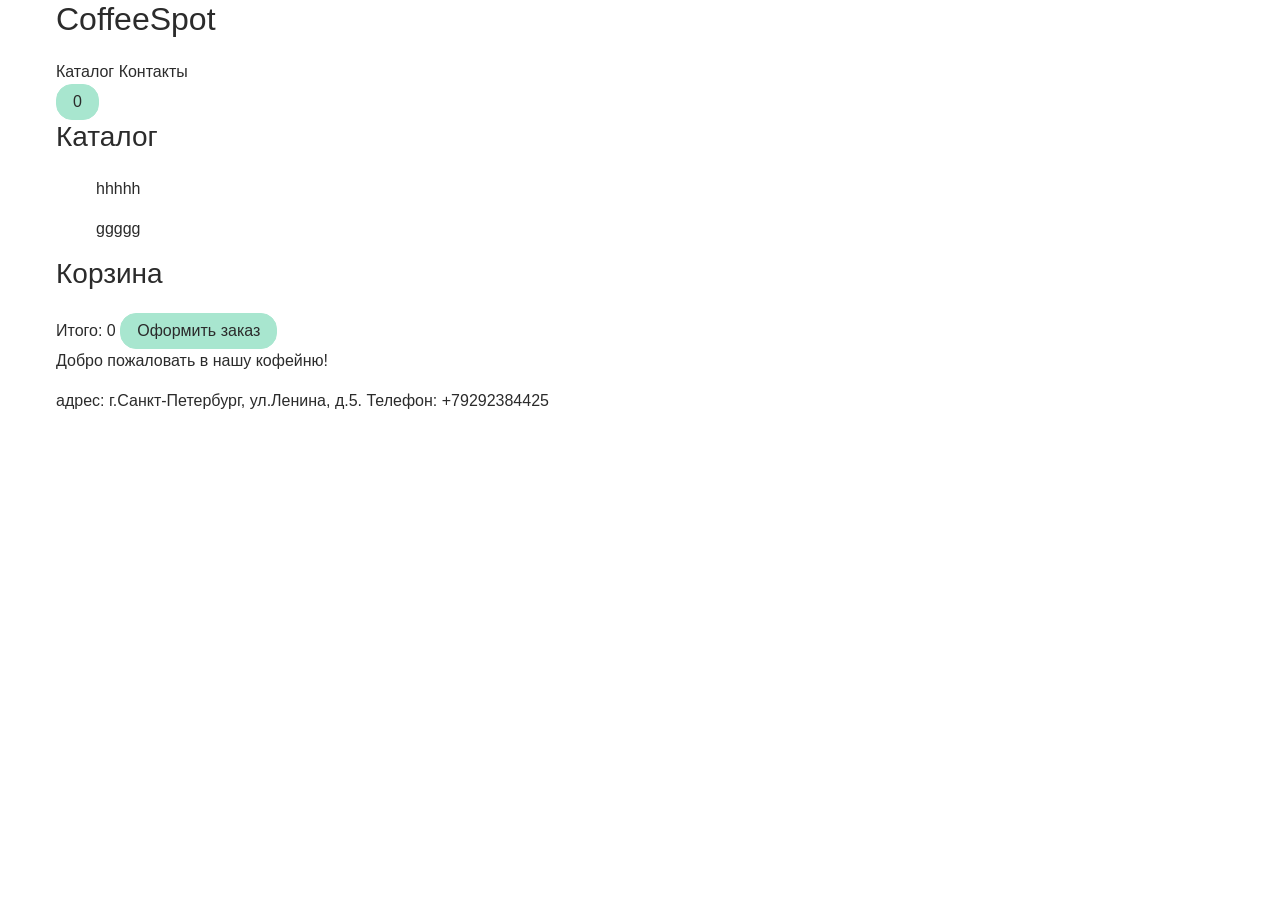
==== lab1-online-shop/index.html @ 5ea2222a "(lab1): add style for the web page" ====
<!DOCTYPE html>
<html lang="ru">
<head>
    <div class="container">
    <meta charset="UTF-8">
    <title>CoffeeSpot</title>
    <link rel="stylesheet" href="styles/style.css">
    <script src="js/settings.js" defer></script>
    </div>
</head>
<body>
<div class="container">
<a class="skip-link" href="#catalog">Перейти к каталогу</a>
<header class="site-header">

    <h1 class="site-name">CoffeeSpot</h1>

    <nav class="site-navigation">
        <a href="#catalog">Каталог</a>
        <a href="#contacts">Контакты</a>
    </nav>

    <button class="corsina-button btn btn--primary" data-corsina-button aria-label="Открыть корзину">
        <span class="corsina-obj-count" data-corsina-obj-count aria-live="polite">0</span>
    </button>
</header>

<main class="site-main">
<section id="catalog" class="catalog" aria-labelledby="catalog-title">
    <h2 id="catalog-name">Каталог</h2>
    <ul class="product-list" data-product-list role="list">
        <p>hhhhh</p>
        <p>ggggg</p>
    </ul>
</section>
    <aside id="corsina" class="corsina" aria-labelledby="corsina-title">
        <h2 id="corsina-title">Корзина</h2>
        <div class="corsina-list" data-corsina-list></div>
        <div class="summary"></div>
        Итого: <output data-corsina-output>0</output>
        <button class="button-summary btn btn--primary" data-corsina-total>Оформить заказ</button>
    </aside>
</main>
<p>Добро пожаловать в нашу кофейню!</p>
</div>
</body>
<footer class="site-footer">
    <div class="container">
    <p class="contacts">адрес: г.Санкт-Петербург, ул.Ленина, д.5. Телефон: +79292384425</p>
    </div>
</footer>
</html>
---- lab1-online-shop/styles/style.css ----
* {
    box-sizing: border-box;
}

body {
    margin: 0;
    font-family: Arial, system-ui, sans-serif;
    font-size: 16px;
    background: #FFFFFF;
    line-height: 1.5;
    color: #2B2B2B;
}

h1, h2 {
    margin-top: 0;
    font-weight: normal;
    line-height: 1.2;
}

h1 {font-size: 32px; }
h2 {font-size: 28px; }

p, ul, ol {
    margin-top: 0;
    margin-bottom: 16px;
}

a {
    color: #2B2B2B;
    text-decoration: none;
}

a:hover, a:focus {
    text-decoration: underline;
}

.container {
    max-width: 1200px;
    margin-inline: auto;
    margin-right: auto;
    margin-left: auto;
    padding-inline: 16px;
}

.btn {
    display: inline-block;
    allign-items: center;
    justify-content: center;
    padding: .5em 1em;
    border-radius: 16px;
    font-size: 16px;
    font-weight: 400;
    cursor: pointer;
    transition: background .2s, box-shadow .2s;
}

.btn--primary {
    background-color: #A8E6CF;
    color: #2B2B2B;
    border: 1px solid #A8E6CF;
}

.btn--primary:hover {
    background-color: #81C7B9;
}

.btn--secondary {
    background-color: #FFD3B6;
    color: #2B2B2B;
    border: 1px solid #FFD3B6;
}

.btn--secondary:hover {
    background: #FFAAA5;
    color: #2B2B2B;
}

.skip-link {
    position: absolute;
    left: -9999px;
    top: -9999px;
}
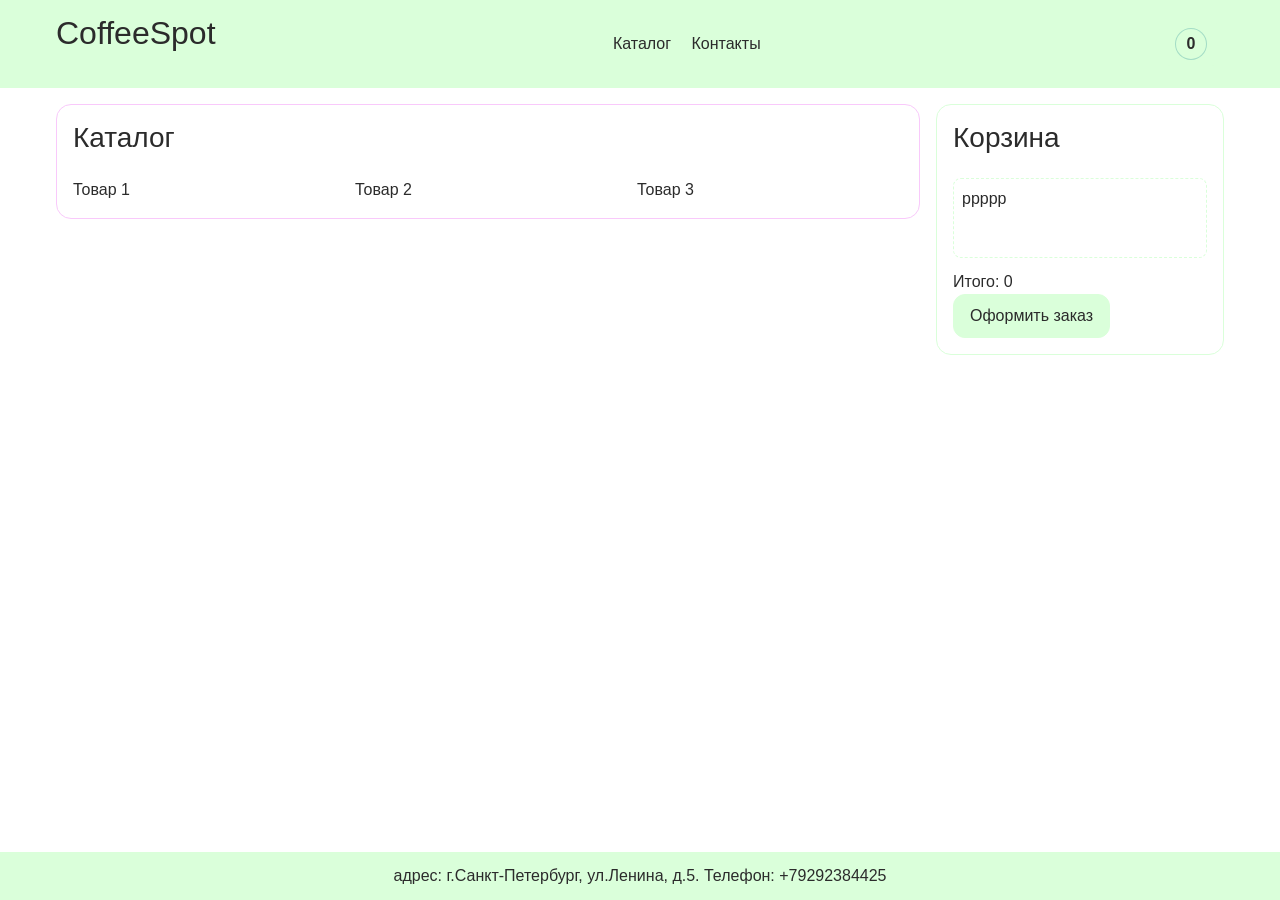
==== commit ea0a6bf9: "(lab1): develop style.css" ====
--- a/lab1-online-shop/index.html
+++ b/lab1-online-shop/index.html
@@ -1,52 +1,55 @@
 <!DOCTYPE html>
 <html lang="ru">
 <head>
-    <div class="container">
-    <meta charset="UTF-8">
+    <meta charset="UTF-8" />
     <title>CoffeeSpot</title>
-    <link rel="stylesheet" href="styles/style.css">
+    <link rel="stylesheet" href="styles/style.css" />
     <script src="js/settings.js" defer></script>
+</head>
+
+<body>
+<a class="skip-link" href="#catalog">Перейти к каталогу</a>
+
+<header class="site-header">
+    <div class="container container-header">
+        <h1 class="site-name">CoffeeSpot</h1>
+
+        <nav class="site-navigation">
+            <a href="#catalog">Каталог</a>
+            <a href="#contacts">Контакты</a>
+        </nav>
+
+        <button class="corsina-button btn btn--primary" data-corsina-button aria-label="Открыть корзину">
+            <span class="corsina-obj-count" data-corsina-obj-count aria-live="polite">0</span>
+        </button>
     </div>
-</head>
-<body>
-<div class="container">
-<a class="skip-link" href="#catalog">Перейти к каталогу</a>
-<header class="site-header">
-
-    <h1 class="site-name">CoffeeSpot</h1>
-
-    <nav class="site-navigation">
-        <a href="#catalog">Каталог</a>
-        <a href="#contacts">Контакты</a>
-    </nav>
-
-    <button class="corsina-button btn btn--primary" data-corsina-button aria-label="Открыть корзину">
-        <span class="corsina-obj-count" data-corsina-obj-count aria-live="polite">0</span>
-    </button>
 </header>
 
 <main class="site-main">
-<section id="catalog" class="catalog" aria-labelledby="catalog-title">
-    <h2 id="catalog-name">Каталог</h2>
-    <ul class="product-list" data-product-list role="list">
-        <p>hhhhh</p>
-        <p>ggggg</p>
-    </ul>
-</section>
-    <aside id="corsina" class="corsina" aria-labelledby="corsina-title">
-        <h2 id="corsina-title">Корзина</h2>
-        <div class="corsina-list" data-corsina-list></div>
-        <div class="summary"></div>
-        Итого: <output data-corsina-output>0</output>
-        <button class="button-summary btn btn--primary" data-corsina-total>Оформить заказ</button>
-    </aside>
+    <div class="container container-main">
+        <section id="catalog" class="catalog" aria-labelledby="catalog-title">
+            <h2 id="catalog-title">Каталог</h2>
+            <ul class="product-list" data-product-list role="list">
+                <li>Товар 1</li>
+                <li>Товар 2</li>
+                <li>Товар 3</li>
+            </ul>
+        </section>
+
+        <aside id="corsina" class="corsina" aria-labelledby="corsina-title">
+            <h2 id="corsina-title">Корзина</h2>
+            <div class="corsina-list" data-corsina-list>ppppp</div>
+            <div class="summary"></div>
+            Итого: <output data-corsina-output>0</output>
+            <button class="button-summary btn btn--primary" data-corsina-total>Оформить заказ</button>
+        </aside>
+    </div>
 </main>
-<p>Добро пожаловать в нашу кофейню!</p>
-</div>
-</body>
+
 <footer class="site-footer">
-    <div class="container">
-    <p class="contacts">адрес: г.Санкт-Петербург, ул.Ленина, д.5. Телефон: +79292384425</p>
+    <div class="container container-footer">
+        <p class="contacts">адрес: г.Санкт-Петербург, ул.Ленина, д.5. Телефон: +79292384425</p>
     </div>
 </footer>
-</html>+</body>
+</html>
--- a/lab1-online-shop/styles/style.css
+++ b/lab1-online-shop/styles/style.css
@@ -2,13 +2,19 @@
     box-sizing: border-box;
 }
 
+html, body {
+    height: 100%;
+    margin: 0;
+}
+
 body {
-    margin: 0;
+    display: flex;
+    flex-direction: column;
     font-family: Arial, system-ui, sans-serif;
     font-size: 16px;
-    background: #FFFFFF;
+    background: #ffffff;
     line-height: 1.5;
-    color: #2B2B2B;
+    color: #2b2b2b;
 }
 
 h1, h2 {
@@ -16,9 +22,8 @@
     font-weight: normal;
     line-height: 1.2;
 }
-
-h1 {font-size: 32px; }
-h2 {font-size: 28px; }
+h1 { font-size: 32px; }
+h2 { font-size: 28px; }
 
 p, ul, ol {
     margin-top: 0;
@@ -26,57 +31,193 @@
 }
 
 a {
-    color: #2B2B2B;
+    color: #2b2b2b;
     text-decoration: none;
 }
-
-a:hover, a:focus {
+a:hover,
+a:focus {
     text-decoration: underline;
 }
 
 .container {
     max-width: 1200px;
-    margin-inline: auto;
+    margin-left: auto;
     margin-right: auto;
-    margin-left: auto;
     padding-inline: 16px;
 }
 
 .btn {
-    display: inline-block;
-    allign-items: center;
+    display: inline-flex;
+    align-items: center;
     justify-content: center;
-    padding: .5em 1em;
-    border-radius: 16px;
+    min-height: 44px;
+    padding: 0 16px;
+    border-radius: 12px;
     font-size: 16px;
-    font-weight: 400;
+    font-weight: 500;
     cursor: pointer;
-    transition: background .2s, box-shadow .2s;
+    transition: background 0.2s, box-shadow 0.2s, transform 0.02s;
 }
 
 .btn--primary {
-    background-color: #A8E6CF;
-    color: #2B2B2B;
-    border: 1px solid #A8E6CF;
-}
-
+    background-color: #daffda;
+    color: #2b2b2b;
+    border: 1px solid #daffda;
+}
 .btn--primary:hover {
-    background-color: #81C7B9;
+    background-color: #81c7b9;
+}
+.btn--primary:active {
+    transform: translateY(1px);
 }
 
 .btn--secondary {
-    background-color: #FFD3B6;
-    color: #2B2B2B;
-    border: 1px solid #FFD3B6;
-}
-
+    background-color: #ffd3b6;
+    color: #2b2b2b;
+    border: 1px solid #ffd3b6;
+}
 .btn--secondary:hover {
-    background: #FFAAA5;
-    color: #2B2B2B;
+    background: #ffaaa5;
+    color: #2b2b2b;
 }
 
 .skip-link {
     position: absolute;
     left: -9999px;
     top: -9999px;
-}+}
+.skip-link:focus {
+    left: 1rem;
+    top: 1rem;
+    background: #fff;
+    padding: 0.5rem 0.75rem;
+    border-radius: 0.5rem;
+    box-shadow: 0 2px 6px rgba(0,0,0,.2);
+}
+
+
+.site-header {
+    background: #daffda;
+}
+.container-header {
+    display: flex;
+    align-items: center;
+    justify-content: space-between;
+    gap: 16px;
+    padding-block: 14px;
+}
+
+.site-navigation a {
+    margin-right: 1rem;
+}
+.site-navigation a:last-child {
+    margin-right: 0;
+}
+
+.site-main {
+    flex: 1;
+    padding-block: 16px;
+}
+
+.container-main {
+    display: grid;
+    gap: 16px;
+}
+
+@media (min-width: 900px) {
+    .container-main {
+        grid-template-columns: 3fr 1fr;
+        align-items: start;
+    }
+}
+
+.catalog {
+    background: #ffffff;
+    padding: 16px;
+    border-radius: 15px;
+    border: 1px solid #f9c9fb;
+}
+
+.product-list {
+    display: grid;
+    gap: 16px;
+    margin: 0;
+    padding: 0;
+    list-style: none;
+}
+
+@media (min-width: 700px) {
+    .product-list {
+        grid-template-columns: repeat(2, minmax(220px, 1fr));
+    }
+}
+@media (min-width: 1100px) {
+    .product-list {
+        grid-template-columns: repeat(3, minmax(220px, 1fr));
+    }
+}
+
+.corsina {
+    background: #ffffff;
+    border: 1px solid #daffda;
+    border-radius: 15px;
+    padding: 16px;
+}
+@media (min-width: 900px) {
+    .corsina {
+        position: sticky;
+        top: 16px;
+    }
+}
+
+.corsina-list {
+    min-height: 80px;
+    max-height: 300px;
+    overflow: auto;
+    border: 1px dashed #daffda;
+    border-radius: 8px;
+    padding: 8px;
+    margin-bottom: 12px;
+}
+
+.summary,
+.button-summary {
+    display: flex;
+    align-items: center;
+    justify-content: space-between;
+    gap: 16px;
+}
+
+.corsina-button {
+    display: inline-flex;
+    align-items: center;
+    gap: 0.5rem;
+}
+
+.corsina-obj-count {
+    display: inline-flex;
+    align-items: center;
+    justify-content: center;
+    min-width: 2rem;
+    height: 2rem;
+    padding: 0 0.5rem;
+    border-radius: 999px;
+    background: #daffda;
+    color: #2b2b2b;
+    font-weight: 700;
+    border: 1px solid rgba(129,199,185,.6);
+}
+
+.site-footer {
+    background: #daffda;
+    text-align: center;
+    padding: 12px 0;
+}
+.container-footer {
+    max-width: 1200px;
+    margin: 0 auto;
+    padding-inline: 16px;
+}
+.site-footer .contacts {
+    margin: 0;
+}
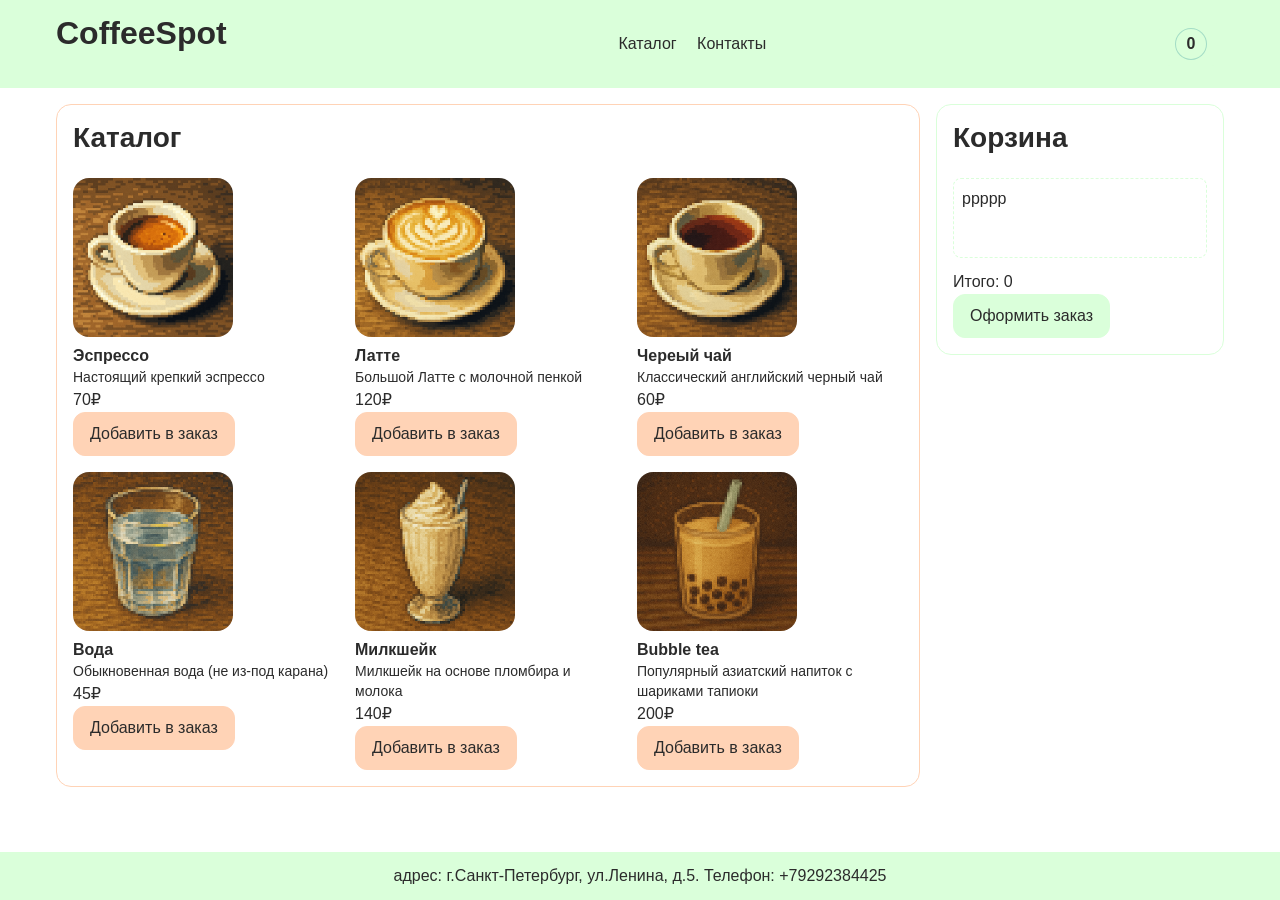
==== commit aa404724: "(lab1): add catalog of the drinks in my online-shop" ====
--- a/lab1-online-shop/index.html
+++ b/lab1-online-shop/index.html
@@ -30,9 +30,48 @@
         <section id="catalog" class="catalog" aria-labelledby="catalog-title">
             <h2 id="catalog-title">Каталог</h2>
             <ul class="product-list" data-product-list role="list">
-                <li>Товар 1</li>
-                <li>Товар 2</li>
-                <li>Товар 3</li>
+                <li class="product-card">
+                    <img class="product-card-image" src="images/espresso.png" alt="espersso" />
+                    <div class="product-card-title">Эспрессо</div>
+                    <div class="product-card-content">Настоящий крепкий эспрессо</div>
+                    <div class="product-card-price"><span data-product-price>70</span>₽ </div>
+                    <button class="button-card btn btn--secondary" type="button" data-product-buy>Добавить в заказ</button>
+                </li>
+                <li class="product-card">
+                    <img class="product-card-image" src="images/latte.png" alt="latte" />
+                    <div class="product-card-title">Латте</div>
+                    <div class="product-card-content">Большой Латте с молочной пенкой</div>
+                    <div class="product-card-price"><span data-product-price>120</span>₽ </div>
+                    <button class="button-card btn btn--secondary" type="button" data-product-buy>Добавить в заказ</button>
+                </li>
+                <li class="product-card">
+                    <img class="product-card-image" src="images/tea.png" alt="tea" />
+                    <div class="product-card-title">Череый чай</div>
+                    <div class="product-card-content">Классический английский черный чай</div>
+                    <div class="product-card-price"><span data-product-price>60</span>₽ </div>
+                    <button class="button-card btn btn--secondary" type="button" data-product-buy>Добавить в заказ</button>
+                </li>
+                <li class="product-card">
+                    <img class="product-card-image" src="images/water.png" alt="water" />
+                    <div class="product-card-title">Вода</div>
+                    <div class="product-card-content">Обыкновенная вода (не из-под карана)</div>
+                    <div class="product-card-price"><span data-product-price>45</span>₽ </div>
+                    <button class="button-card btn btn--secondary" type="button" data-product-buy>Добавить в заказ</button>
+                </li>
+                <li class="product-card">
+                    <img class="product-card-image" src="images/milkshake.png" alt="milkshake" />
+                    <div class="product-card-title">Милкшейк</div>
+                    <div class="product-card-content">Милкшейк на основе пломбира и молока</div>
+                    <div class="product-card-price"><span data-product-price>140</span>₽ </div>
+                    <button class="button-card btn btn--secondary" type="button" data-product-buy>Добавить в заказ</button>
+                </li>
+                <li class="product-card">
+                    <img class="product-card-image" src="images/bubble.png" alt="bubble" />
+                    <div class="product-card-title">Bubble tea</div>
+                    <div class="product-card-content">Популярный азиатский напиток с шариками тапиоки</div>
+                    <div class="product-card-price"><span data-product-price>200</span>₽ </div>
+                    <button class="button-card btn btn--secondary" type="button" data-product-buy>Добавить в заказ</button>
+                </li>
             </ul>
         </section>
 
--- a/lab1-online-shop/styles/style.css
+++ b/lab1-online-shop/styles/style.css
@@ -19,13 +19,13 @@
 
 h1, h2 {
     margin-top: 0;
-    font-weight: normal;
+    font-weight: bold;
     line-height: 1.2;
 }
 h1 { font-size: 32px; }
 h2 { font-size: 28px; }
 
-p, ul, ol {
+p, ul {
     margin-top: 0;
     margin-bottom: 16px;
 }
@@ -135,7 +135,7 @@
     background: #ffffff;
     padding: 16px;
     border-radius: 15px;
-    border: 1px solid #f9c9fb;
+    border: 1px solid #ffd3b6;
 }
 
 .product-list {
@@ -221,3 +221,30 @@
 .site-footer .contacts {
     margin: 0;
 }
+
+.product-card-image{
+    width: 60%;
+    aspect-ratio: 1;
+    object-fit: cover;
+    border-radius: 16px;
+}
+
+.product-card-content {
+    align-content: center;
+    margin: 0;
+    font-size: 14px;
+    line-height: 1.4;
+    display: -webkit-box;
+    overflow: hidden;
+
+}
+
+.product-card{
+
+}
+
+.product-card-title{
+    margin: 0;
+    font-weight: bold;
+    font-size: 16px;
+}
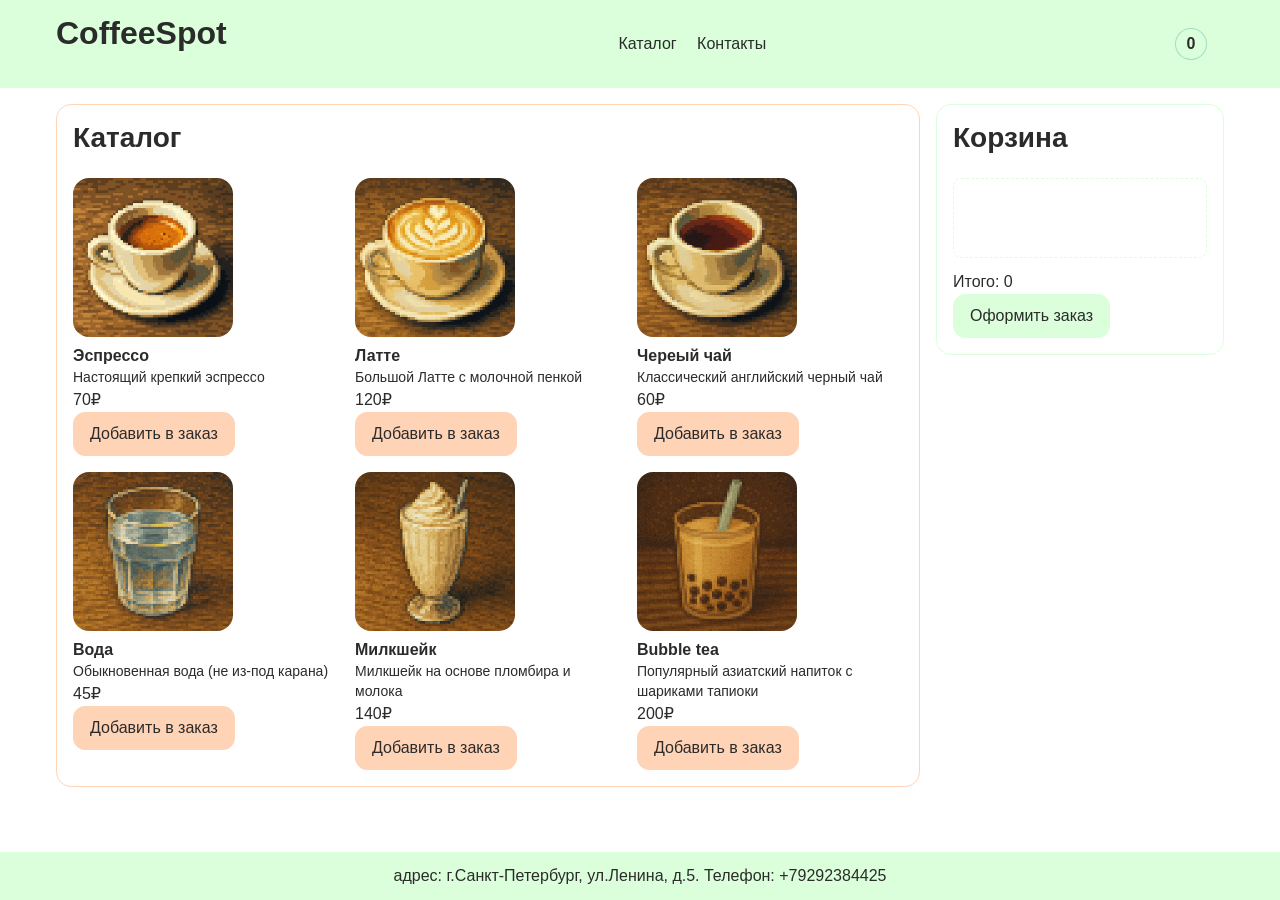
==== commit 1032336b: "(lab1): debug a little" ====
--- a/lab1-online-shop/index.html
+++ b/lab1-online-shop/index.html
@@ -5,6 +5,7 @@
     <title>CoffeeSpot</title>
     <link rel="stylesheet" href="styles/style.css" />
     <script src="js/settings.js" defer></script>
+    <script src="js/ui.js" defer></script>
 </head>
 
 <body>
@@ -30,45 +31,45 @@
         <section id="catalog" class="catalog" aria-labelledby="catalog-title">
             <h2 id="catalog-title">Каталог</h2>
             <ul class="product-list" data-product-list role="list">
-                <li class="product-card">
+                <li class="product-card" data-product-id="espresso">
                     <img class="product-card-image" src="images/espresso.png" alt="espersso" />
-                    <div class="product-card-title">Эспрессо</div>
-                    <div class="product-card-content">Настоящий крепкий эспрессо</div>
+                    <div class="product-card-title" data-product-title>Эспрессо</div>
+                    <div class="product-card-content" data-product-desc>Настоящий крепкий эспрессо</div>
                     <div class="product-card-price"><span data-product-price>70</span>₽ </div>
                     <button class="button-card btn btn--secondary" type="button" data-product-buy>Добавить в заказ</button>
                 </li>
-                <li class="product-card">
+                <li class="product-card" data-product-id="latte">
                     <img class="product-card-image" src="images/latte.png" alt="latte" />
-                    <div class="product-card-title">Латте</div>
-                    <div class="product-card-content">Большой Латте с молочной пенкой</div>
+                    <div class="product-card-title" data-product-title>Латте</div>
+                    <div class="product-card-content" data-product-desc>Большой Латте с молочной пенкой</div>
                     <div class="product-card-price"><span data-product-price>120</span>₽ </div>
                     <button class="button-card btn btn--secondary" type="button" data-product-buy>Добавить в заказ</button>
                 </li>
-                <li class="product-card">
+                <li class="product-card" data-product-id="tea">
                     <img class="product-card-image" src="images/tea.png" alt="tea" />
-                    <div class="product-card-title">Череый чай</div>
-                    <div class="product-card-content">Классический английский черный чай</div>
+                    <div class="product-card-title" data-product-title>Череый чай</div>
+                    <div class="product-card-content" data-product-desc>Классический английский черный чай</div>
                     <div class="product-card-price"><span data-product-price>60</span>₽ </div>
                     <button class="button-card btn btn--secondary" type="button" data-product-buy>Добавить в заказ</button>
                 </li>
-                <li class="product-card">
+                <li class="product-card" data-product-id="water">
                     <img class="product-card-image" src="images/water.png" alt="water" />
-                    <div class="product-card-title">Вода</div>
-                    <div class="product-card-content">Обыкновенная вода (не из-под карана)</div>
+                    <div class="product-card-title" data-product-title>Вода</div>
+                    <div class="product-card-content" data-product-desc>Обыкновенная вода (не из-под карана)</div>
                     <div class="product-card-price"><span data-product-price>45</span>₽ </div>
                     <button class="button-card btn btn--secondary" type="button" data-product-buy>Добавить в заказ</button>
                 </li>
-                <li class="product-card">
+                <li class="product-card" data-product-id="milkshake">
                     <img class="product-card-image" src="images/milkshake.png" alt="milkshake" />
-                    <div class="product-card-title">Милкшейк</div>
-                    <div class="product-card-content">Милкшейк на основе пломбира и молока</div>
+                    <div class="product-card-title" data-product-title>Милкшейк</div>
+                    <div class="product-card-content" data-product-desc>Милкшейк на основе пломбира и молока</div>
                     <div class="product-card-price"><span data-product-price>140</span>₽ </div>
                     <button class="button-card btn btn--secondary" type="button" data-product-buy>Добавить в заказ</button>
                 </li>
-                <li class="product-card">
+                <li class="product-card" data-product-id="bubble">
                     <img class="product-card-image" src="images/bubble.png" alt="bubble" />
-                    <div class="product-card-title">Bubble tea</div>
-                    <div class="product-card-content">Популярный азиатский напиток с шариками тапиоки</div>
+                    <div class="product-card-title" data-product-title>Bubble tea</div>
+                    <div class="product-card-content" data-product-desc>Популярный азиатский напиток с шариками тапиоки</div>
                     <div class="product-card-price"><span data-product-price>200</span>₽ </div>
                     <button class="button-card btn btn--secondary" type="button" data-product-buy>Добавить в заказ</button>
                 </li>
@@ -77,7 +78,7 @@
 
         <aside id="corsina" class="corsina" aria-labelledby="corsina-title">
             <h2 id="corsina-title">Корзина</h2>
-            <div class="corsina-list" data-corsina-list>ppppp</div>
+            <div class="corsina-list" data-corsina-list></div>
             <div class="summary"></div>
             Итого: <output data-corsina-output>0</output>
             <button class="button-summary btn btn--primary" data-corsina-total>Оформить заказ</button>
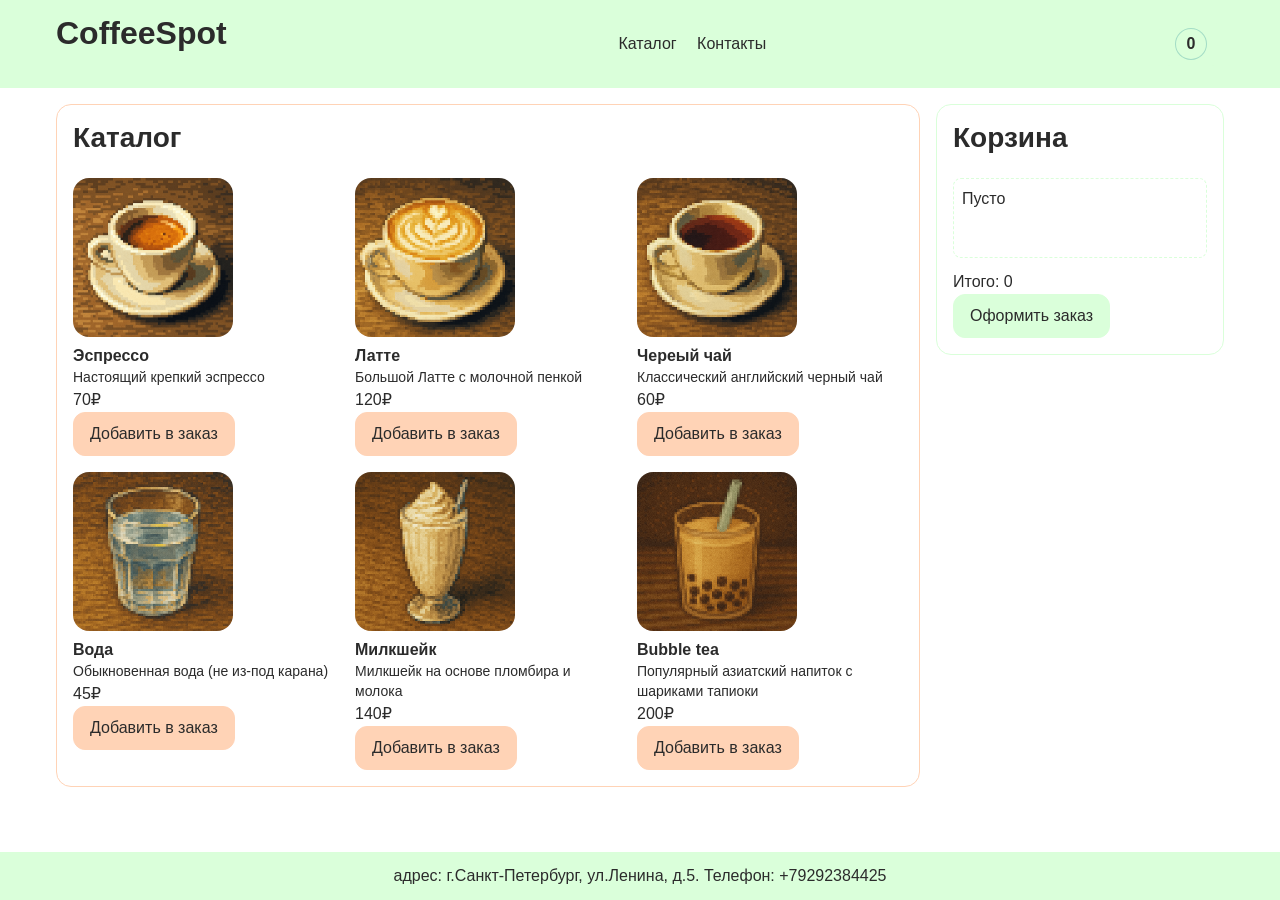
==== commit 35c099c4: "(lab1): add aside block with basket and design for it" ====
--- a/lab1-online-shop/index.html
+++ b/lab1-online-shop/index.html
@@ -4,7 +4,7 @@
     <meta charset="UTF-8" />
     <title>CoffeeSpot</title>
     <link rel="stylesheet" href="styles/style.css" />
-    <script src="js/settings.js" defer></script>
+    <script src="js/corzina.js" defer></script>
     <script src="js/ui.js" defer></script>
 </head>
 
--- a/lab1-online-shop/styles/style.css
+++ b/lab1-online-shop/styles/style.css
@@ -247,4 +247,100 @@
     margin: 0;
     font-weight: bold;
     font-size: 16px;
-}+}
+
+.korz-row {
+    display: grid;
+    grid-template-columns: 1fr 70px 120px 80px 36px;
+    align-items: center;
+    gap: 10px;
+    padding: 10px 8px;
+    border-bottom: 1px dashed #e6f7ee;
+}
+
+
+.korz-title{
+    font-weight: 600;
+    line-height: 1.2;
+}
+
+.korz-price,
+.korz-sub{
+    text-align: right;
+    white-space: nowrap;
+    font-variant-numeric: tabular-nums;
+
+.korz-qty {
+    display: flex;
+    align-items: center;
+    gap: 6px;
+}
+
+.korz-btn {
+    width: 32px;
+    height: 32px;
+    border: 1px solid #ccefe5;
+    background: #e8fbf3;
+    border-radius: 8px;
+    font-size: 18px;
+    line-height: 1;
+    cursor: pointer;
+    transition: transform .02s, background .15s;
+}
+.korz-btn:hover { background:#d6f7ec; }
+.korz-btn:active { transform: translateY(1px); }
+
+.korz-input {
+    width: 50px;
+    height: 32px;
+    border: 1px solid #e6e6e6;
+    border-radius: 8px;
+    text-align: center;
+    font-size: 14px;
+    padding: 0 4px;
+}
+
+/* Крестик удаления */
+.korz-del{
+    min-height: 32px;
+    width: 32px;
+    border-radius: 10px;
+    border: 1px solid #ffd6d6;
+    background: #ffecec;
+    cursor: pointer;
+    font-weight: 700;
+    line-height: 1;
+    transition: transform .02s, background .15s;
+}
+.korz-del:hover{ background:#ffdcdc; }
+.korz-del:active{ transform: translateY(1px); }
+
+
+.korz-input::-webkit-outer-spin-button,
+.korz-input::-webkit-inner-spin-button { -webkit-appearance: none; margin: 0; }
+.korz-input[type=number] { -moz-appearance: textfield; }
+
+
+.corsina h2{ margin-bottom: 12px; }
+.corsina-list{
+    background: #fafdfb;
+    border: 1px solid #e6f7ee;
+    border-radius: 12px;
+    padding: 10px;
+}
+.summary{ margin-top: 10px; }
+.button-summary{ margin-top: 8px; }
+
+
+@media (max-width: 520px) {
+    .korz-row {
+        grid-template-columns: 1fr 64px 120px 72px 32px;
+        padding: 8px 6px;
+        font-size: 14px;
+    }
+
+    .korz-btn, .korz-input, .korz-del {
+        min-height: 28px;
+        height: 28px;
+    }
+}}
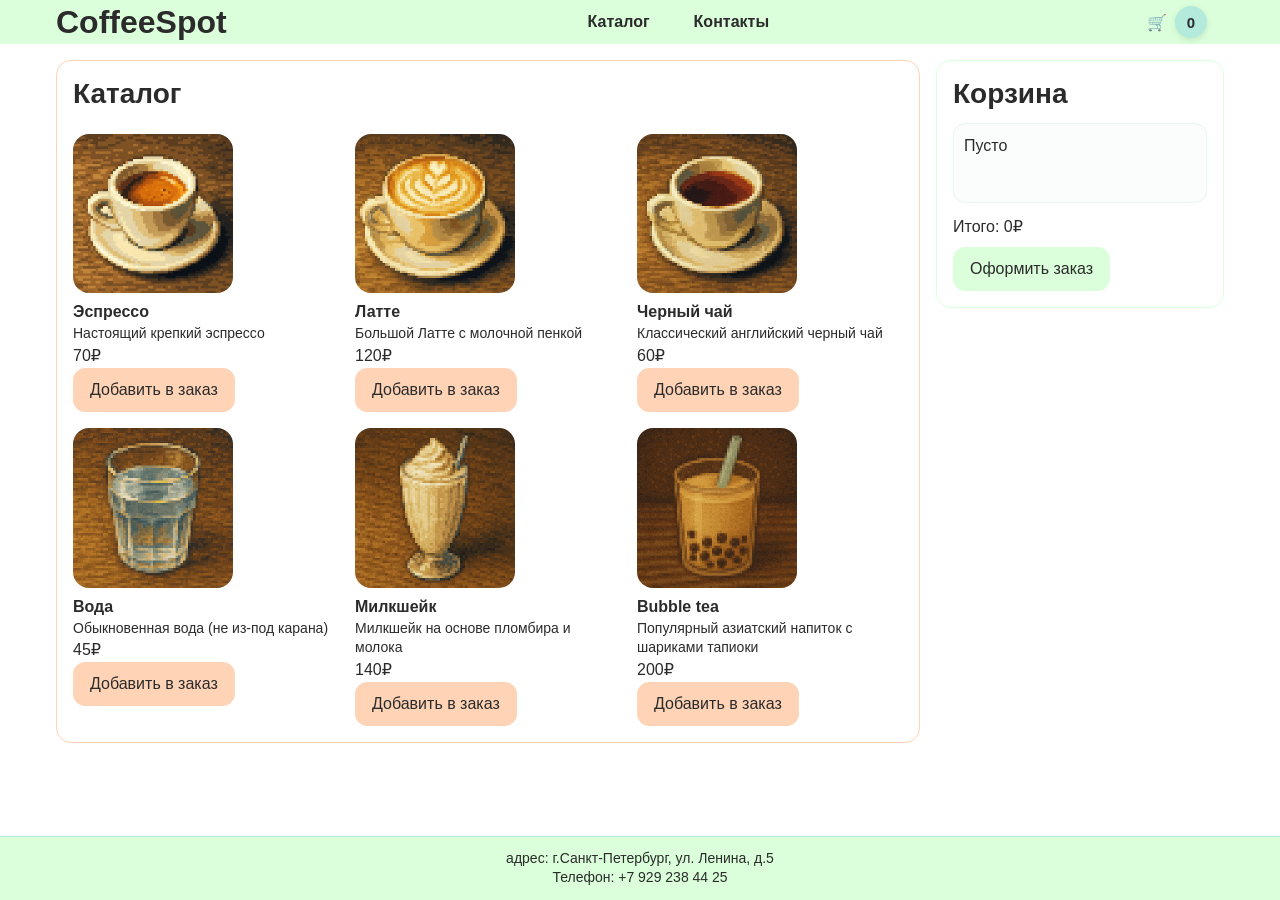
==== commit ee31a2a8: "(lab1): add more design details and final preparations" ====
--- a/lab1-online-shop/index.html
+++ b/lab1-online-shop/index.html
@@ -21,7 +21,7 @@
         </nav>
 
         <button class="corsina-button btn btn--primary" data-corsina-button aria-label="Открыть корзину">
-            <span class="corsina-obj-count" data-corsina-obj-count aria-live="polite">0</span>
+            🛒<span class="corsina-obj-count" data-corsina-obj-count aria-live="polite">0</span>
         </button>
     </div>
 </header>
@@ -47,7 +47,7 @@
                 </li>
                 <li class="product-card" data-product-id="tea">
                     <img class="product-card-image" src="images/tea.png" alt="tea" />
-                    <div class="product-card-title" data-product-title>Череый чай</div>
+                    <div class="product-card-title" data-product-title>Черный чай</div>
                     <div class="product-card-content" data-product-desc>Классический английский черный чай</div>
                     <div class="product-card-price"><span data-product-price>60</span>₽ </div>
                     <button class="button-card btn btn--secondary" type="button" data-product-buy>Добавить в заказ</button>
@@ -80,15 +80,18 @@
             <h2 id="corsina-title">Корзина</h2>
             <div class="corsina-list" data-corsina-list></div>
             <div class="summary"></div>
-            Итого: <output data-corsina-output>0</output>
+            Итого: <output data-corsina-output>0</output>₽
             <button class="button-summary btn btn--primary" data-corsina-total>Оформить заказ</button>
         </aside>
     </div>
 </main>
 
-<footer class="site-footer">
+<footer class="site-footer" id="contacts">
     <div class="container container-footer">
-        <p class="contacts">адрес: г.Санкт-Петербург, ул.Ленина, д.5. Телефон: +79292384425</p>
+        <p class="contacts">
+            адрес: г.Санкт-Петербург, ул. Ленина, д.5 <br>
+            Телефон: +7 929 238 44 25
+        </p>
     </div>
 </footer>
 </body>
--- a/lab1-online-shop/styles/style.css
+++ b/lab1-online-shop/styles/style.css
@@ -1,5 +1,9 @@
 * {
     box-sizing: border-box;
+}
+
+html {
+    scroll-behavior: smooth;
 }
 
 html, body {
@@ -102,16 +106,44 @@
 .container-header {
     display: flex;
     align-items: center;
-    justify-content: space-between;
     gap: 16px;
-    padding-block: 14px;
+}
+
+.site-name {
+    margin: 0;
+}
+
+
+.site-navigation {
+    display: flex;
+    gap: 10px;
+    justify-content: center;
+    flex: 1;
 }
 
 .site-navigation a {
-    margin-right: 1rem;
-}
-.site-navigation a:last-child {
-    margin-right: 0;
+    display: inline-block;
+    padding: 8px 16px;
+    border-radius: 999px;
+    font-weight: 600;
+    color: #2b2b2b;
+    text-decoration: none;
+    border: 1px solid transparent;
+    transition: all 0.2s;
+}
+.site-navigation a:hover {
+    background: #d0f6ea;
+    border-color: #81c7b9;
+}
+
+@media (max-width: 520px) {
+    .site-navigation {
+        gap: 8px;
+    }
+    .site-navigation a {
+        padding: 6px 12px;
+        font-size: 14px;
+    }
 }
 
 .site-main {
@@ -200,26 +232,38 @@
     justify-content: center;
     min-width: 2rem;
     height: 2rem;
-    padding: 0 0.5rem;
+    padding: 0 0.6rem;
     border-radius: 999px;
-    background: #daffda;
+
+    background: #b4eadc;
     color: #2b2b2b;
     font-weight: 700;
-    border: 1px solid rgba(129,199,185,.6);
+    font-size: 15px;
+    line-height: 1;
+
+    border: none;
+    box-shadow: 0 2px 6px rgba(0,0,0,.1);
+    transition: transform 0.15s ease, background 0.2s ease;
+}
+
+.corsina-button:hover .corsina-obj-count {
+    background: #81c7b9;
+    color: #fff;
+    transform: scale(1.05);
 }
 
 .site-footer {
     background: #daffda;
     text-align: center;
     padding: 12px 0;
-}
-.container-footer {
-    max-width: 1200px;
-    margin: 0 auto;
-    padding-inline: 16px;
-}
+    font-size: 14px;
+    color: #2b2b2b;
+    border-top: 1px solid #b4eadc;
+}
+
 .site-footer .contacts {
     margin: 0;
+    line-height: 1.4;
 }
 
 .product-card-image{
@@ -265,10 +309,11 @@
 }
 
 .korz-price,
-.korz-sub{
+.korz-sub {
     text-align: right;
     white-space: nowrap;
     font-variant-numeric: tabular-nums;
+}
 
 .korz-qty {
     display: flex;
@@ -300,7 +345,6 @@
     padding: 0 4px;
 }
 
-/* Крестик удаления */
 .korz-del{
     min-height: 32px;
     width: 32px;
@@ -343,4 +387,14 @@
         min-height: 28px;
         height: 28px;
     }
-}}+}
+
+dialog {
+    border: none;
+    border-radius: 12px;
+    padding: 20px;
+    box-shadow: 0 10px 25px rgba(0,0,0,.2);
+}
+dialog::backdrop {
+    background: rgba(0,0,0,.35);
+}
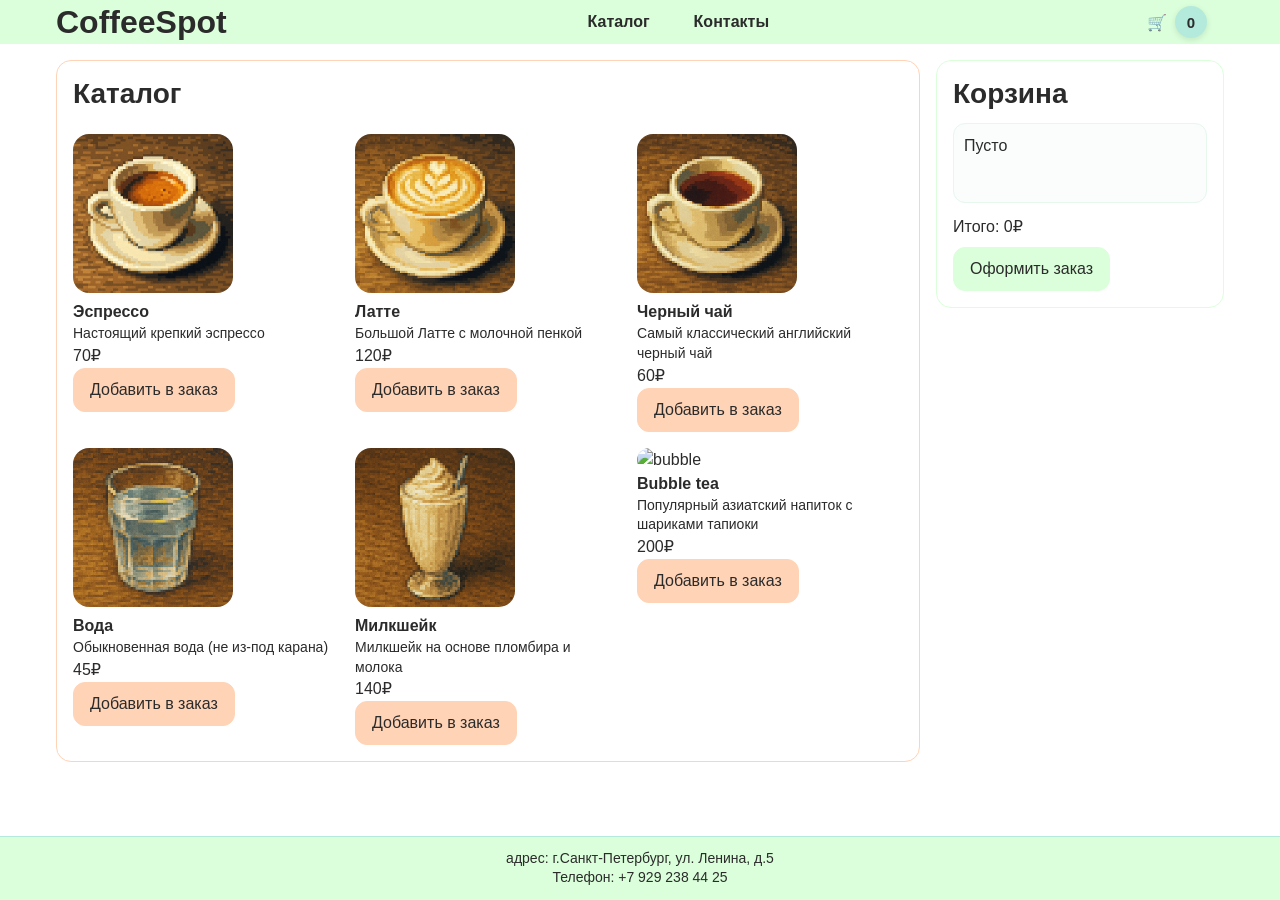
==== commit 645c43d7: "(lab1): add some more changes" ====
--- a/lab1-online-shop/index.html
+++ b/lab1-online-shop/index.html
@@ -48,7 +48,7 @@
                 <li class="product-card" data-product-id="tea">
                     <img class="product-card-image" src="images/tea.png" alt="tea" />
                     <div class="product-card-title" data-product-title>Черный чай</div>
-                    <div class="product-card-content" data-product-desc>Классический английский черный чай</div>
+                    <div class="product-card-content" data-product-desc>Самый классический английский черный чай</div>
                     <div class="product-card-price"><span data-product-price>60</span>₽ </div>
                     <button class="button-card btn btn--secondary" type="button" data-product-buy>Добавить в заказ</button>
                 </li>
--- a/lab1-online-shop/styles/style.css
+++ b/lab1-online-shop/styles/style.css
@@ -332,7 +332,7 @@
     cursor: pointer;
     transition: transform .02s, background .15s;
 }
-.korz-btn:hover { background:#d6f7ec; }
+.korz-btn:hover { background: #d7f8ed; }
 .korz-btn:active { transform: translateY(1px); }
 
 .korz-input {
